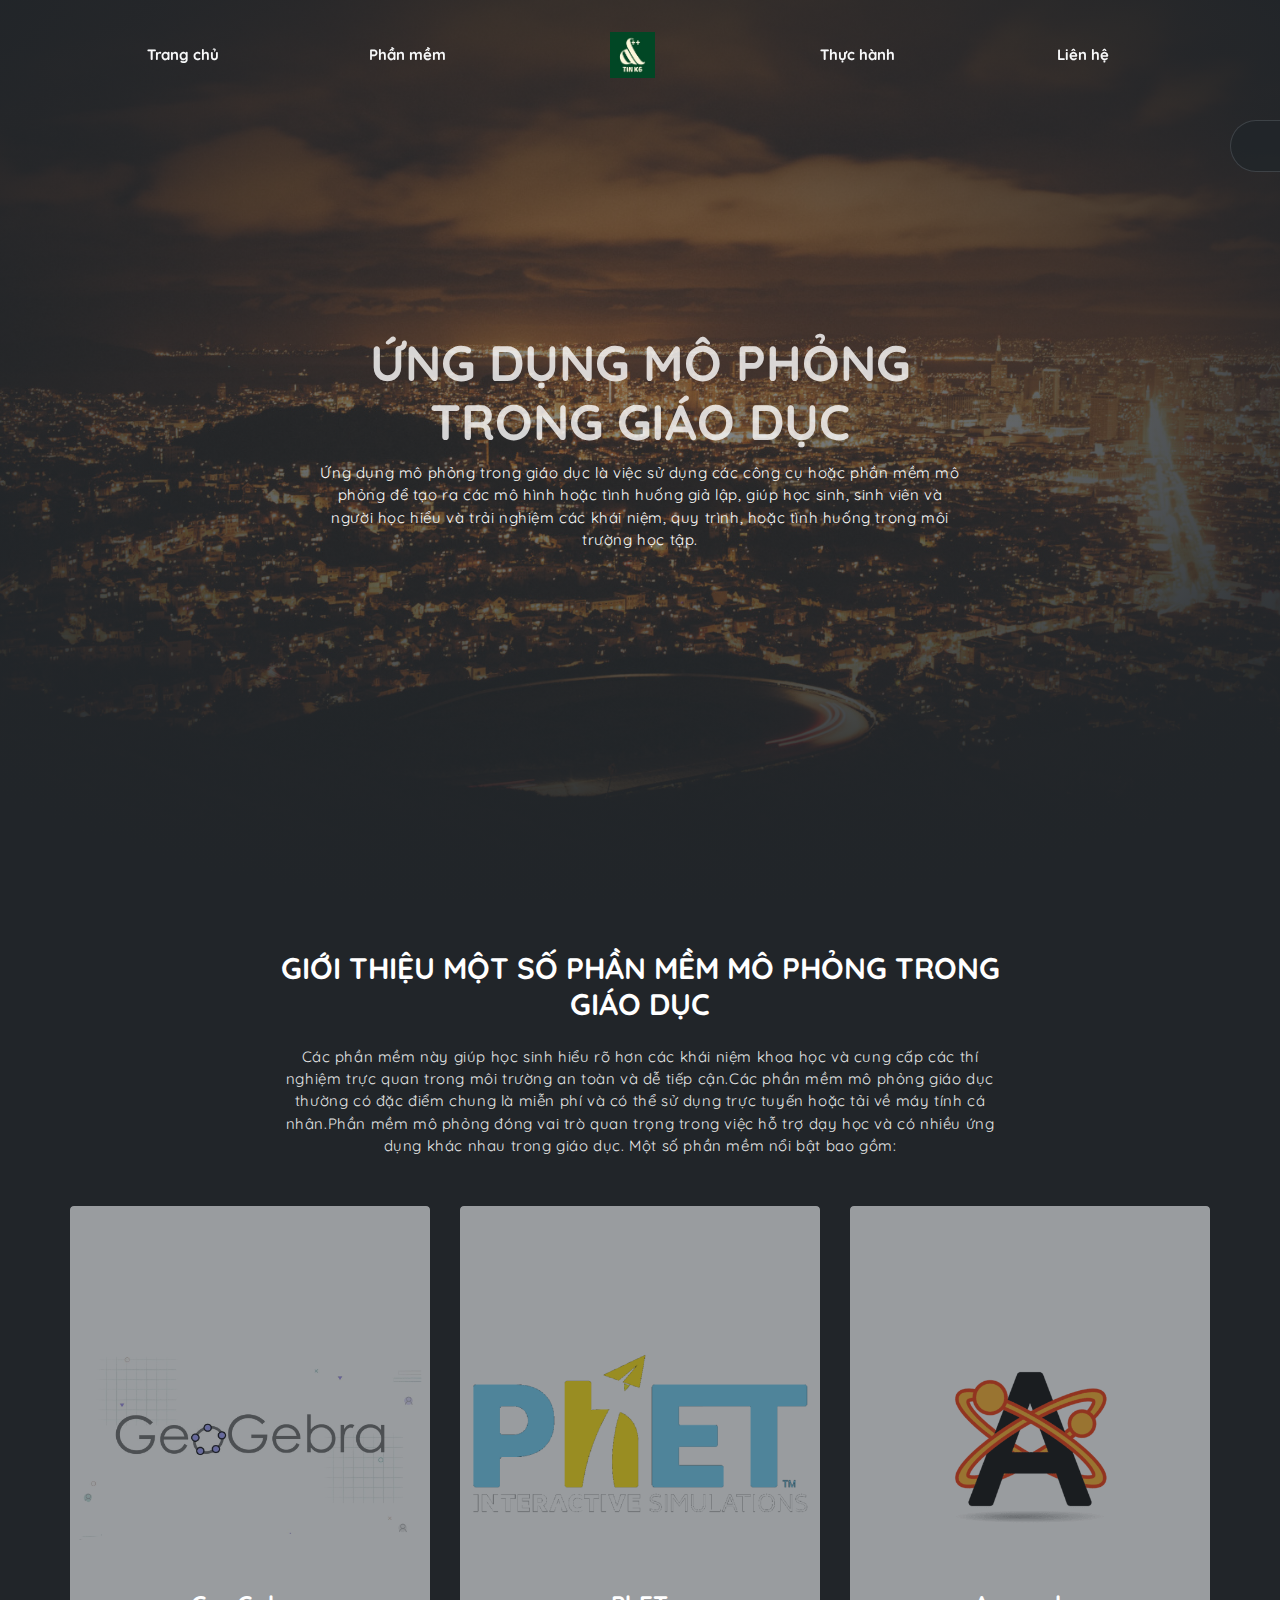
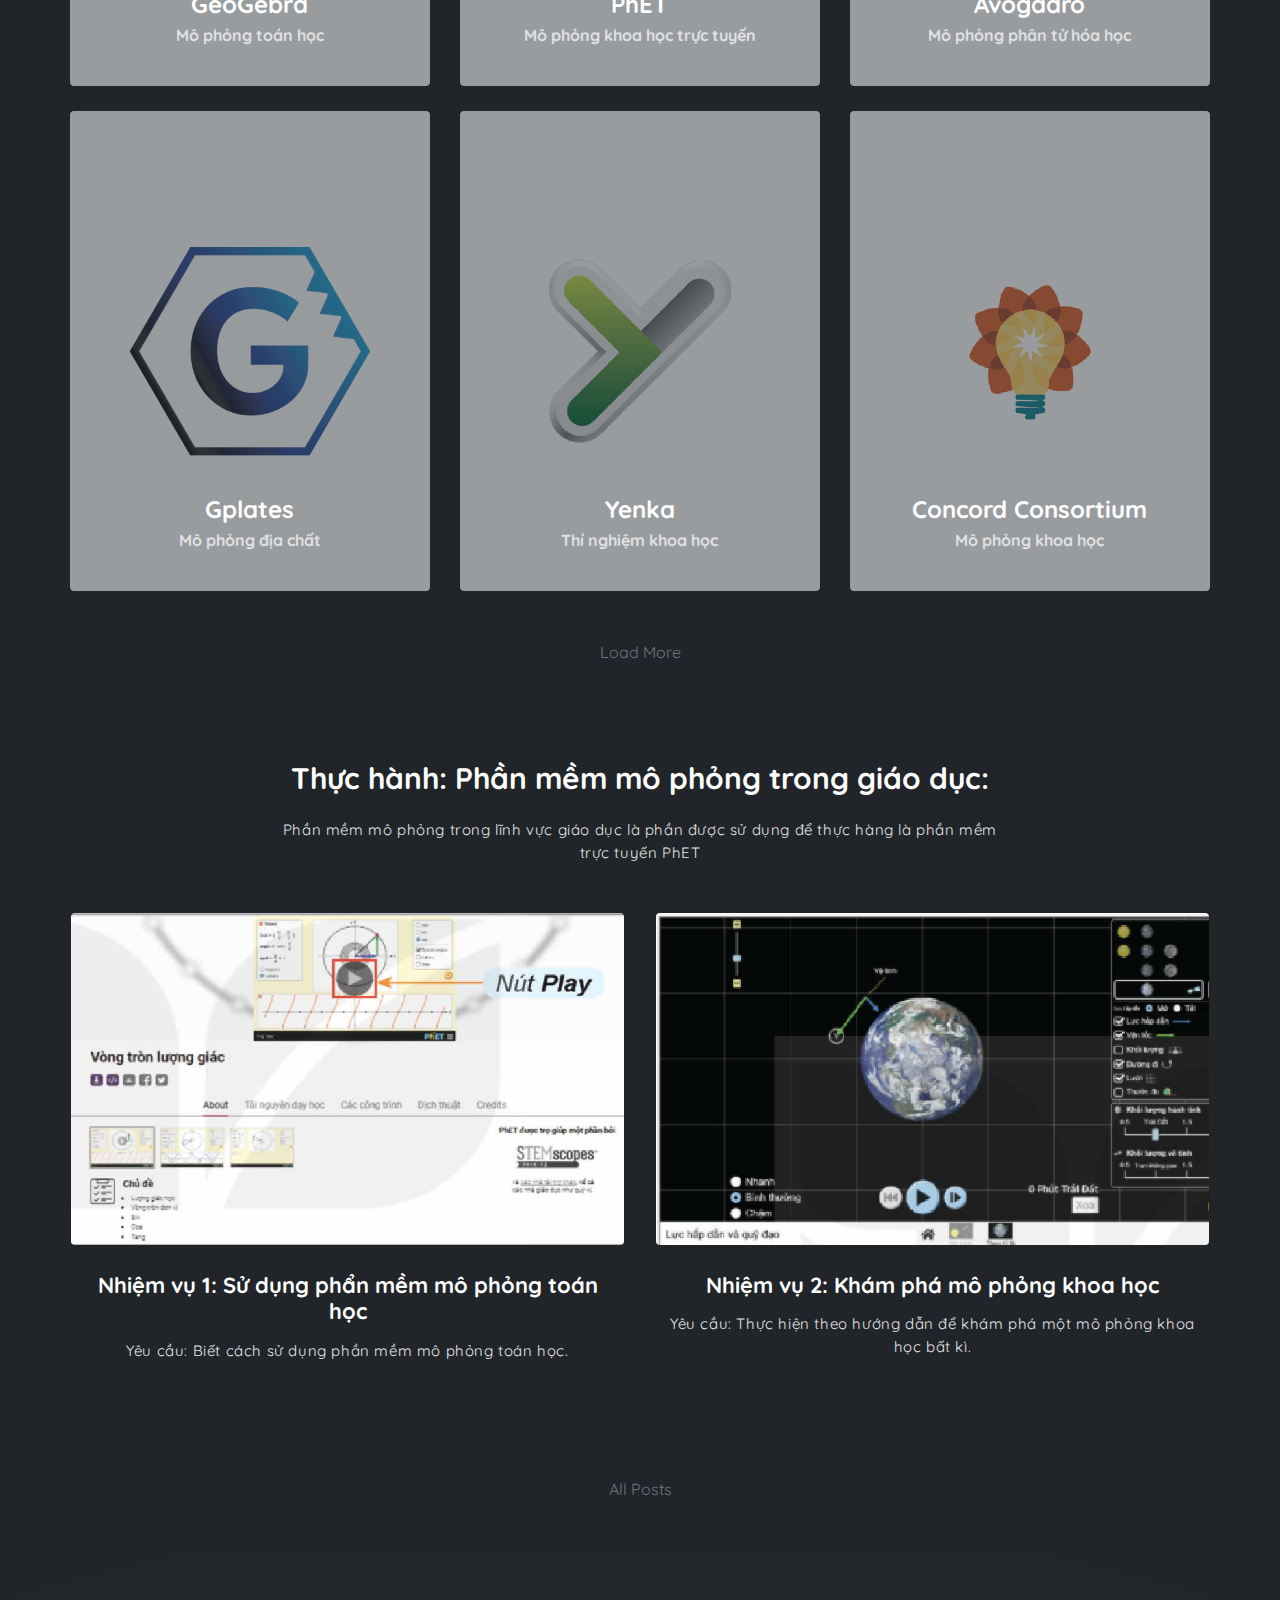
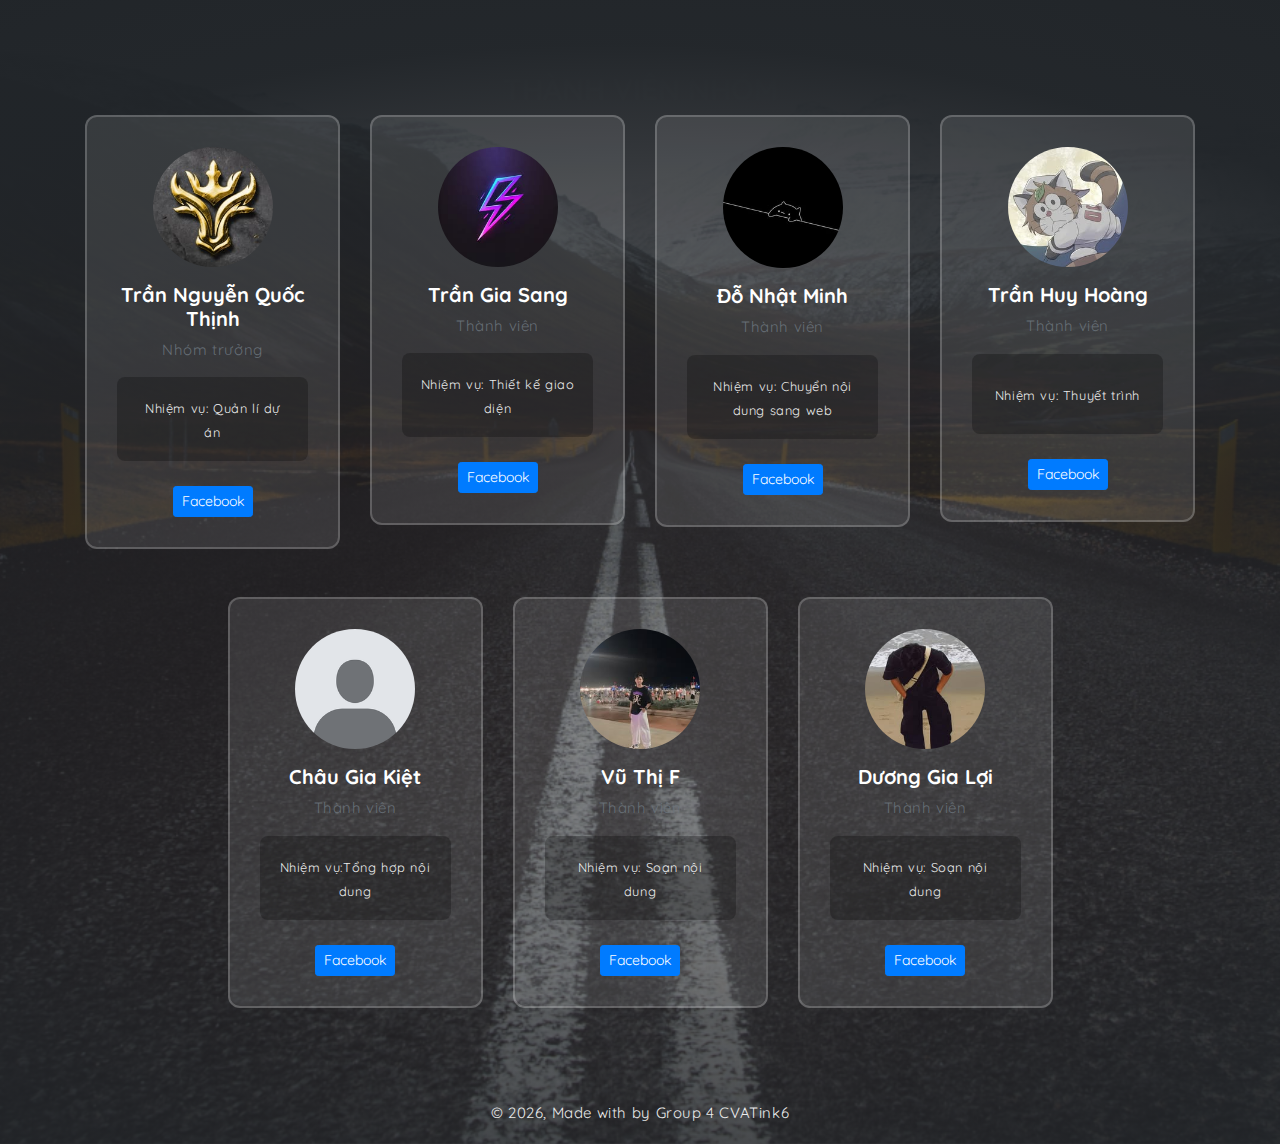
==== index.html @ a12f7438 "uppp" ====
<!DOCTYPE html>
<html lang="en">
<head>
	<meta charset="utf-8">
    <meta name="viewport" content="width=device-width, initial-scale=1, shrink-to-fit=no">
    <title>Tổ 4</title>
    <!-- font icons -->
    <!-- <link rel="stylesheet" href="assets/vendors/themify-icons/css/themify-icons.css"> -->

    <!-- Bootstrap + Dorang main styles -->
	<link rel="stylesheet" href="assets/css/dorang.css">
    <link rel="stylesheet" href="./htm/index.css">

</head>
<body data-spy="scroll" data-target=".navbar" data-offset="40" id="home" class="dark-theme">
    
    <!-- page navbar -->
    <nav class="page-navbar" data-spy="affix" data-offset-top="10">
        <ul class="nav-navbar container">
            <li class="nav-item"><a href="#" class="nav-link">Trang chủ</a></li>
            <li class="nav-item"><a href="#app" class="nav-link">Phần mềm</a></li>
            <li class="nav-item"><a href="#" class="nav-link"><img src="./htm/nhatre.jpg" alt="home"></a></li>
            <li class="nav-item"><a href="#active" class="nav-link">Thực hành</a></li>
            <li class="nav-item"><a href="#contact" class="nav-link">Liên hệ</a></li>
        </ul>
    </nav>

    <div class="theme-selector">
        <a href="javascript:void(0)" class="spinner">
            <i class="ti-paint-bucket"></i>
        </a>
        <div class="body">
            <a href="javascript:void(0)" class="light"></a>
            <a href="javascript:void(0)" class="dark"></a>
        </div>
    </div>  

    <!-- page header -->
    <header class="header">
        <div class="overlay"></div>
        <div class="header-content">
            <h1 class="header-title">ỨNG DỤNG MÔ PHỎNG TRONG GIÁO DỤC</h1>
            <p class="header-subtitle">Ứng dụng mô phỏng trong giáo dục là việc sử dụng các công cụ hoặc phần mềm mô phỏng để tạo ra các mô hình hoặc tình huống giả lập, giúp học sinh, sinh viên và người học hiểu và trải nghiệm các khái niệm, quy trình, hoặc tình huống trong môi trường học tập.</p>

            <button style="display: none;" class="btn btn-theme-color modal-toggle"><i class="ti-control-play text-danger"></i> Watch Video</button>

        </div>
    </header><!-- end of page header -->

    <!-- modal -->
    <div class="modalBox">
        <div class="modalBox-body">
            <iframe width="100%" height="450px" class="border-0" 
            src="https://www.youtube.com/embed/tgbNyZ7vqY?controls=0">
            </iframe>
        </div>          
    </div><!-- end of modal -->

    <!-- page container -->
    <div class="container page-container">
        <div id="app" class="col-md-10 col-lg-8 m-auto">
            <h6 class="title mb-4">GIỚI THIỆU MỘT SỐ PHẦN MỀM MÔ PHỎNG TRONG GIÁO DỤC</h6>
            <p class="mb-5">Các phần mềm này giúp học sinh hiểu rõ hơn các khái niệm khoa học và cung cấp các thí nghiệm trực quan trong môi trường an toàn và dễ tiếp cận.Các phần mềm mô phỏng giáo dục thường có đặc điểm chung là miễn phí và có thể sử dụng trực tuyến hoặc tải về máy tính cá nhân.Phần mềm mô phỏng đóng vai trò quan trọng trong việc hỗ trợ dạy học và có nhiều ứng dụng khác nhau trong giáo dục. Một số phần mềm nổi bật bao gồm:
            </p>
        </div>  

        <!-- row -->
        <div class="row mb-4">
            <div class="col-md-4">
                <a href="javascript:void(0)" class="overlay-img">
                    <img src="assets/imgs/gepgebra.png" alt="GeoGebra">
                    <div class="overlay"></div>
                    <div class="des">
                        <h1 class="title">GeoGebra</h1>
                        <h6 class="subtitle">Mô phỏng toán học</h6>
                        <p>Giúp học sinh và giáo viên học và giảng dạy toán học.</p>
                    </div>
                </a>
            </div>
            <div class="col-md-4">
                <a href="javascript:void(0)" class="overlay-img">
                    <img src="assets/imgs/phet.png" alt="PhET">
                    <div class="overlay"></div>
                    <div class="des">
                        <h1 class="title">PhET</h1>
                        <h6 class="subtitle">Mô phỏng khoa học trực tuyến</h6>
                        <p>Cung cấp mô phỏng cho các môn Vật lý, Hóa học, Toán học và Sinh học.</p>
                    </div>
                </a>
            </div>
            <div class="col-md-4">
                <a href="javascript:void(0)" class="overlay-img">
                    <img src="assets/imgs/avogadro.png" alt="Avogadro">
                    <div class="overlay"></div>
                    <div class="des">
                        <h1 class="title">Avogadro</h1>
                        <h6 class="subtitle">Mô phỏng phân tử hóa học</h6>
                        <p>Phần mềm mở để thiết kế và mô phỏng cấu trúc phân tử.</p>
                    </div>
                </a>
            </div>
            <div class="col-md-4">
                <a href="javascript:void(0)" class="overlay-img">
                    <img src="assets/imgs/gplates.png" alt="Gplates">
                    <div class="overlay"></div>
                    <div class="des">
                        <h1 class="title">Gplates</h1>
                        <h6 class="subtitle">Mô phỏng địa chất</h6>
                        <p>Giúp nghiên cứu sự thay đổi địa chất qua thời gian.</p>
                    </div>
                </a>
            </div>
            <div class="col-md-4">
                <a href="javascript:void(0)" class="overlay-img">
                    <img src="assets/imgs/yenka.png" alt="Yenka">
                    <div class="overlay"></div>
                    <div class="des">
                        <h1 class="title">Yenka</h1>
                        <h6 class="subtitle">Thí nghiệm khoa học</h6>
                        <p>Công cụ hỗ trợ dạy học các môn Toán, Vật lý và Hóa học.</p>
                    </div>
                </a>
            </div>
            <div class="col-md-4">
                <a href="javascript:void(0)" class="overlay-img">
                    <img src="assets/imgs/concordconsortium.png" alt="Concord Consortium">
                    <div class="overlay"></div>
                    <div class="des">
                        <h1 class="title">Concord Consortium</h1>
                        <h6 class="subtitle">Mô phỏng khoa học</h6>
                        <p>Cung cấp mô hình khoa học tương tác cho học sinh.</p>
                    </div>
                </a>
            </div>        
        </div><!-- end of row -->


        <a href="./htm/test1.html">Load More <i class="ti-angle-double-right angle"></i></a>


        <div class="col-md-10 col-lg-8 m-auto">
            <h6 class="title mb-4 mt-5 pt-5">Thực hành: Phần mềm mô phỏng trong giáo dục:</h6>
            <p class="mb-5">Phần mềm mô phỏng trong lĩnh vực giáo dục là phần được sử dụng để thực hàng là phần mềm trực tuyến PhET</p>
        </div>

        <!-- row -->
        <div id="active" class="row mb-5">
            <div class="col-md-6">
                <a href="javascript:void(0)" class="card">
                    <img src="assets/imgs/nv1.png" class="card-img" alt="Loading...">
                    <div class="card-body">
                        <h6 class="card-subtitle"></h6>
                        <h3 class="card-title">Nhiệm vụ 1: Sử dụng phẩn mềm mô phỏng toán học</h3>
                        <p>Yêu cầu: Biết cách sử dụng phần mềm mô phỏng toán học.</p>
                    </div>                  
                </a>
            </div>  
            <div class="col-md-6">
                <a href="javascript:void(0)" class="card">
                    <img src="assets/imgs/nv2.png" class="card-img" alt="Loading...">
                    <div class="card-body">
                        <h6 class="card-subtitle"></h6>
                        <h3 class="card-title">Nhiệm vụ 2: Khám phá mô phỏng khoa học</h3>
                        <p>Yêu cầu: Thực hiện theo hướng dẫn để khám phá một mô phỏng khoa học bất kì.</p>
                    </div>                  
                </a>
            </div>  
        </div><!-- end of row -->

        <a href="#">All Posts <i class="ti-angle-double-right angle"></i></a>

    </div> <!-- end of page container -->

    <!--footer & pre footer -->
    <!--footer & pre footer -->
<!--footer & pre footer -->
<div id="contact" class="contact-section">
    <div class="overlay"></div>
    <!-- container -->
    <div class="container">
        <div>
            <h6 class="title mb-2">THÀNH VIÊN NHÓM</h6>
            
          
            <div class="row mb-4">
     
                <div class="col-md-3 mb-4">
                    <div class="team-member text-center">
                        <img src="./htm/thinh.jpg" alt="Thành viên 1" class="rounded-circle mb-3" width="120">
                        <h5>Trần Nguyễn Quốc Thịnh</h5>
                        <p class="text-muted">Nhóm trưởng</p>
                        <div class="member-tasks">
                            <p><small>Nhiệm vụ: Quản lí dự án</small></p>
                        </div>
                        <a href="https://www.facebook.com/nguyenquocthinh.tran.5" target="_blank" class="btn btn-sm btn-primary">
                            <i class="ti-facebook"></i> Facebook</a>
                    </div>
                </div>
                
              
                <div class="col-md-3 mb-4">
                    <div class="team-member text-center">
                        <img src="./htm/sang.jpg" alt="Thành viên 2" class="rounded-circle mb-3" width="120">
                        <h5>Trần Gia Sang</h5>
                        <p class="text-muted">Thành viên</p>
                        <div class="member-tasks">
                            <p><small>Nhiệm vụ: Thiết kế giao diện</small></p>
                        </div>
                        <a href="https://www.facebook.com/ThunderTr.77/" target="_blank" class="btn btn-sm btn-primary">
                            <i class="ti-facebook"></i> Facebook </a>
                    </div>
                </div>
                
                
                <div class="col-md-3 mb-4">
                    <div class="team-member text-center">
                        <img src="./htm/minh.jpg" alt="Thành viên 3" class="rounded-circle mb-3" width="120">
                        <h5>Đỗ Nhật Minh</h5>
                        <p class="text-muted">Thành viên</p>
                        <div class="member-tasks">
                            <p><small>Nhiệm vụ: Chuyển nội dung sang web</small></p>
                        </div>
                        <a href="https://www.facebook.com/nhatminh.do.12327" target="_blank" class="btn btn-sm btn-primary">
                            <i class="ti-facebook"></i> Facebook</a>
                    </div>
                </div>
                
        
                <div class="col-md-3 mb-4">
                    <div class="team-member text-center">
                        <img src="./htm/hoang.jpg" alt="Thành viên 4" class="rounded-circle mb-3" width="120">
                        <h5>Trần Huy Hoàng</h5>
                        <p class="text-muted">Thành viên</p>
                        <div class="member-tasks">
                            <p><small>Nhiệm vụ: Thuyết trình</small></p>
                        </div>
                        <a href="https://www.facebook.com/tran.hoang.171566" target="_blank" class="btn btn-sm btn-primary">
                            <i class="ti-facebook"></i> Facebook</a>
                    </div>
                </div>
            </div>
            

            <div class="row justify-content-center">
      
                <div class="col-md-3 mb-4">
                    <div class="team-member text-center">
                        <img src="./htm/kiet.png" alt="Thành viên 5" class="rounded-circle mb-3" width="120">
                        <h5>Châu Gia Kiệt</h5>
                        <p class="text-muted">Thành viên</p>
                        <div class="member-tasks">
                            <p><small>Nhiệm vụ:Tổng hợp nội dung</small></p>
                        </div>
                        <a href="https://www.facebook.com/kietj207" target="_blank" class="btn btn-sm btn-primary">
                            <i class="ti-facebook"></i> Facebook</a>
                    </div>
                </div>
                
         
                <div class="col-md-3 mb-4">
                    <div class="team-member text-center">
                        <img src="./htm/cuong.jpg" alt="Thành viên 6" class="rounded-circle mb-3" width="120">
                        <h5>Vũ Thị F</h5>
                        <p class="text-muted">Thành viên</p>
                        <div class="member-tasks">
                            <p><small>Nhiệm vụ: Soạn nội dung</small></p>
                        </div>
                        <a href="https://www.facebook.com/profile.php?id=100094451293442 target="_blank" class="btn btn-sm btn-primary">           <i class="ti-facebook"></i> Facebook</a>
                    </div>
                </div>

                <div class="col-md-3 mb-4">
                    <div class="team-member text-center">
                        <img src="./htm/loi.jpg" alt="Thành viên 7" class="rounded-circle mb-3" width="120">
                        <h5>Dương Gia Lợi</h5>
                        <p class="text-muted">Thành viên</p>
                        <div class="member-tasks">
                            <p><small>Nhiệm vụ: Soạn nội dung</small></p>
                        </div>
                        <a href="https://www.facebook.com/loingu.1902" target="_blank" class="btn btn-sm btn-primary"><i class="ti-facebook"></i> Facebook
                        </a>
                    </div>
                </div>
            </div>
        </div>

        <!-- footer -->
        <footer class="footer">
            <p class="ol-md-10 col-lg-8 m-auto">&copy; <script>document.write(new Date().getFullYear())</script>, Made with <i class="ti-heart text-danger"></i> by Group 4 CVATink6</p>       
        </footer><!-- end of footer -->
    </div><!-- end of container -->
</div><!-- end of pre footer -->
    <!-- core  -->
    <script src="assets/vendors/jquery/jquery-3.4.1.js"></script>
    <script src="assets/vendors/bootstrap/bootstrap.bundle.js"></script>

    <!-- bootstrap affix -->
    <script src="assets/vendors/bootstrap/bootstrap.affix.js"></script>

    <!-- Dorang js -->
    <script src="assets/js/dorang.js"></script>

</body>
</html>
---- assets/vendors/themify-icons/css/themify-icons.css ----
@font-face {
	font-family: 'themify';
	src:url("../fonts/themify.eot?-fvbane");
	src:url("../fonts/themify.eot?#iefix-fvbane") format("embedded-opentype"),
		url("../fonts/themify.woff?-fvbane") format("woff"),
		url("../fonts/themify.ttf?-fvbane") format("truetype"),
		url("../fonts/themify.svg?-fvbane#themify") format("svg");
	font-weight: normal;
	font-style: normal;
}

[class^="ti-"], [class*=" ti-"] {
	font-family: 'themify';
	speak: none;
	font-style: normal;
	font-weight: normal;
	font-variant: normal;
	text-transform: none;
	line-height: 1;

	/* Better Font Rendering =========== */
	-webkit-font-smoothing: antialiased;
	-moz-osx-font-smoothing: grayscale;
}

.ti-wand:before {
	content: "\e600";
}
.ti-volume:before {
	content: "\e601";
}
.ti-user:before {
	content: "\e602";
}
.ti-unlock:before {
	content: "\e603";
}
.ti-unlink:before {
	content: "\e604";
}
.ti-trash:before {
	content: "\e605";
}
.ti-thought:before {
	content: "\e606";
}
.ti-target:before {
	content: "\e607";
}
.ti-tag:before {
	content: "\e608";
}
.ti-tablet:before {
	content: "\e609";
}
.ti-star:before {
	content: "\e60a";
}
.ti-spray:before {
	content: "\e60b";
}
.ti-signal:before {
	content: "\e60c";
}
.ti-shopping-cart:before {
	content: "\e60d";
}
.ti-shopping-cart-full:before {
	content: "\e60e";
}
.ti-settings:before {
	content: "\e60f";
}
.ti-search:before {
	content: "\e610";
}
.ti-zoom-in:before {
	content: "\e611";
}
.ti-zoom-out:before {
	content: "\e612";
}
.ti-cut:before {
	content: "\e613";
}
.ti-ruler:before {
	content: "\e614";
}
.ti-ruler-pencil:before {
	content: "\e615";
}
.ti-ruler-alt:before {
	content: "\e616";
}
.ti-bookmark:before {
	content: "\e617";
}
.ti-bookmark-alt:before {
	content: "\e618";
}
.ti-reload:before {
	content: "\e619";
}
.ti-plus:before {
	content: "\e61a";
}
.ti-pin:before {
	content: "\e61b";
}
.ti-pencil:before {
	content: "\e61c";
}
.ti-pencil-alt:before {
	content: "\e61d";
}
.ti-paint-roller:before {
	content: "\e61e";
}
.ti-paint-bucket:before {
	content: "\e61f";
}
.ti-na:before {
	content: "\e620";
}
.ti-mobile:before {
	content: "\e621";
}
.ti-minus:before {
	content: "\e622";
}
.ti-medall:before {
	content: "\e623";
}
.ti-medall-alt:before {
	content: "\e624";
}
.ti-marker:before {
	content: "\e625";
}
.ti-marker-alt:before {
	content: "\e626";
}
.ti-arrow-up:before {
	content: "\e627";
}
.ti-arrow-right:before {
	content: "\e628";
}
.ti-arrow-left:before {
	content: "\e629";
}
.ti-arrow-down:before {
	content: "\e62a";
}
.ti-lock:before {
	content: "\e62b";
}
.ti-location-arrow:before {
	content: "\e62c";
}
.ti-link:before {
	content: "\e62d";
}
.ti-layout:before {
	content: "\e62e";
}
.ti-layers:before {
	content: "\e62f";
}
.ti-layers-alt:before {
	content: "\e630";
}
.ti-key:before {
	content: "\e631";
}
.ti-import:before {
	content: "\e632";
}
.ti-image:before {
	content: "\e633";
}
.ti-heart:before {
	content: "\e634";
}
.ti-heart-broken:before {
	content: "\e635";
}
.ti-hand-stop:before {
	content: "\e636";
}
.ti-hand-open:before {
	content: "\e637";
}
.ti-hand-drag:before {
	content: "\e638";
}
.ti-folder:before {
	content: "\e639";
}
.ti-flag:before {
	content: "\e63a";
}
.ti-flag-alt:before {
	content: "\e63b";
}
.ti-flag-alt-2:before {
	content: "\e63c";
}
.ti-eye:before {
	content: "\e63d";
}
.ti-export:before {
	content: "\e63e";
}
.ti-exchange-vertical:before {
	content: "\e63f";
}
.ti-desktop:before {
	content: "\e640";
}
.ti-cup:before {
	content: "\e641";
}
.ti-crown:before {
	content: "\e642";
}
.ti-comments:before {
	content: "\e643";
}
.ti-comment:before {
	content: "\e644";
}
.ti-comment-alt:before {
	content: "\e645";
}
.ti-close:before {
	content: "\e646";
}
.ti-clip:before {
	content: "\e647";
}
.ti-angle-up:before {
	content: "\e648";
}
.ti-angle-right:before {
	content: "\e649";
}
.ti-angle-left:before {
	content: "\e64a";
}
.ti-angle-down:before {
	content: "\e64b";
}
.ti-check:before {
	content: "\e64c";
}
.ti-check-box:before {
	content: "\e64d";
}
.ti-camera:before {
	content: "\e64e";
}
.ti-announcement:before {
	content: "\e64f";
}
.ti-brush:before {
	content: "\e650";
}
.ti-briefcase:before {
	content: "\e651";
}
.ti-bolt:before {
	content: "\e652";
}
.ti-bolt-alt:before {
	content: "\e653";
}
.ti-blackboard:before {
	content: "\e654";
}
.ti-bag:before {
	content: "\e655";
}
.ti-move:before {
	content: "\e656";
}
.ti-arrows-vertical:before {
	content: "\e657";
}
.ti-arrows-horizontal:before {
	content: "\e658";
}
.ti-fullscreen:before {
	content: "\e659";
}
.ti-arrow-top-right:before {
	content: "\e65a";
}
.ti-arrow-top-left:before {
	content: "\e65b";
}
.ti-arrow-circle-up:before {
	content: "\e65c";
}
.ti-arrow-circle-right:before {
	content: "\e65d";
}
.ti-arrow-circle-left:before {
	content: "\e65e";
}
.ti-arrow-circle-down:before {
	content: "\e65f";
}
.ti-angle-double-up:before {
	content: "\e660";
}
.ti-angle-double-right:before {
	content: "\e661";
}
.ti-angle-double-left:before {
	content: "\e662";
}
.ti-angle-double-down:before {
	content: "\e663";
}
.ti-zip:before {
	content: "\e664";
}
.ti-world:before {
	content: "\e665";
}
.ti-wheelchair:before {
	content: "\e666";
}
.ti-view-list:before {
	content: "\e667";
}
.ti-view-list-alt:before {
	content: "\e668";
}
.ti-view-grid:before {
	content: "\e669";
}
.ti-uppercase:before {
	content: "\e66a";
}
.ti-upload:before {
	content: "\e66b";
}
.ti-underline:before {
	content: "\e66c";
}
.ti-truck:before {
	content: "\e66d";
}
.ti-timer:before {
	content: "\e66e";
}
.ti-ticket:before {
	content: "\e66f";
}
.ti-thumb-up:before {
	content: "\e670";
}
.ti-thumb-down:before {
	content: "\e671";
}
.ti-text:before {
	content: "\e672";
}
.ti-stats-up:before {
	content: "\e673";
}
.ti-stats-down:before {
	content: "\e674";
}
.ti-split-v:before {
	content: "\e675";
}
.ti-split-h:before {
	content: "\e676";
}
.ti-smallcap:before {
	content: "\e677";
}
.ti-shine:before {
	content: "\e678";
}
.ti-shift-right:before {
	content: "\e679";
}
.ti-shift-left:before {
	content: "\e67a";
}
.ti-shield:before {
	content: "\e67b";
}
.ti-notepad:before {
	content: "\e67c";
}
.ti-server:before {
	content: "\e67d";
}
.ti-quote-right:before {
	content: "\e67e";
}
.ti-quote-left:before {
	content: "\e67f";
}
.ti-pulse:before {
	content: "\e680";
}
.ti-printer:before {
	content: "\e681";
}
.ti-power-off:before {
	content: "\e682";
}
.ti-plug:before {
	content: "\e683";
}
.ti-pie-chart:before {
	content: "\e684";
}
.ti-paragraph:before {
	content: "\e685";
}
.ti-panel:before {
	content: "\e686";
}
.ti-package:before {
	content: "\e687";
}
.ti-music:before {
	content: "\e688";
}
.ti-music-alt:before {
	content: "\e689";
}
.ti-mouse:before {
	content: "\e68a";
}
.ti-mouse-alt:before {
	content: "\e68b";
}
.ti-money:before {
	content: "\e68c";
}
.ti-microphone:before {
	content: "\e68d";
}
.ti-menu:before {
	content: "\e68e";
}
.ti-menu-alt:before {
	content: "\e68f";
}
.ti-map:before {
	content: "\e690";
}
.ti-map-alt:before {
	content: "\e691";
}
.ti-loop:before {
	content: "\e692";
}
.ti-location-pin:before {
	content: "\e693";
}
.ti-list:before {
	content: "\e694";
}
.ti-light-bulb:before {
	content: "\e695";
}
.ti-Italic:before {
	content: "\e696";
}
.ti-info:before {
	content: "\e697";
}
.ti-infinite:before {
	content: "\e698";
}
.ti-id-badge:before {
	content: "\e699";
}
.ti-hummer:before {
	content: "\e69a";
}
.ti-home:before {
	content: "\e69b";
}
.ti-help:before {
	content: "\e69c";
}
.ti-headphone:before {
	content: "\e69d";
}
.ti-harddrives:before {
	content: "\e69e";
}
.ti-harddrive:before {
	content: "\e69f";
}
.ti-gift:before {
	content: "\e6a0";
}
.ti-game:before {
	content: "\e6a1";
}
.ti-filter:before {
	content: "\e6a2";
}
.ti-files:before {
	content: "\e6a3";
}
.ti-file:before {
	content: "\e6a4";
}
.ti-eraser:before {
	content: "\e6a5";
}
.ti-envelope:before {
	content: "\e6a6";
}
.ti-download:before {
	content: "\e6a7";
}
.ti-direction:before {
	content: "\e6a8";
}
.ti-direction-alt:before {
	content: "\e6a9";
}
.ti-dashboard:before {
	content: "\e6aa";
}
.ti-control-stop:before {
	content: "\e6ab";
}
.ti-control-shuffle:before {
	content: "\e6ac";
}
.ti-control-play:before {
	content: "\e6ad";
}
.ti-control-pause:before {
	content: "\e6ae";
}
.ti-control-forward:before {
	content: "\e6af";
}
.ti-control-backward:before {
	content: "\e6b0";
}
.ti-cloud:before {
	content: "\e6b1";
}
.ti-cloud-up:before {
	content: "\e6b2";
}
.ti-cloud-down:before {
	content: "\e6b3";
}
.ti-clipboard:before {
	content: "\e6b4";
}
.ti-car:before {
	content: "\e6b5";
}
.ti-calendar:before {
	content: "\e6b6";
}
.ti-book:before {
	content: "\e6b7";
}
.ti-bell:before {
	content: "\e6b8";
}
.ti-basketball:before {
	content: "\e6b9";
}
.ti-bar-chart:before {
	content: "\e6ba";
}
.ti-bar-chart-alt:before {
	content: "\e6bb";
}
.ti-back-right:before {
	content: "\e6bc";
}
.ti-back-left:before {
	content: "\e6bd";
}
.ti-arrows-corner:before {
	content: "\e6be";
}
.ti-archive:before {
	content: "\e6bf";
}
.ti-anchor:before {
	content: "\e6c0";
}
.ti-align-right:before {
	content: "\e6c1";
}
.ti-align-left:before {
	content: "\e6c2";
}
.ti-align-justify:before {
	content: "\e6c3";
}
.ti-align-center:before {
	content: "\e6c4";
}
.ti-alert:before {
	content: "\e6c5";
}
.ti-alarm-clock:before {
	content: "\e6c6";
}
.ti-agenda:before {
	content: "\e6c7";
}
.ti-write:before {
	content: "\e6c8";
}
.ti-window:before {
	content: "\e6c9";
}
.ti-widgetized:before {
	content: "\e6ca";
}
.ti-widget:before {
	content: "\e6cb";
}
.ti-widget-alt:before {
	content: "\e6cc";
}
.ti-wallet:before {
	content: "\e6cd";
}
.ti-video-clapper:before {
	content: "\e6ce";
}
.ti-video-camera:before {
	content: "\e6cf";
}
.ti-vector:before {
	content: "\e6d0";
}
.ti-themify-logo:before {
	content: "\e6d1";
}
.ti-themify-favicon:before {
	content: "\e6d2";
}
.ti-themify-favicon-alt:before {
	content: "\e6d3";
}
.ti-support:before {
	content: "\e6d4";
}
.ti-stamp:before {
	content: "\e6d5";
}
.ti-split-v-alt:before {
	content: "\e6d6";
}
.ti-slice:before {
	content: "\e6d7";
}
.ti-shortcode:before {
	content: "\e6d8";
}
.ti-shift-right-alt:before {
	content: "\e6d9";
}
.ti-shift-left-alt:before {
	content: "\e6da";
}
.ti-ruler-alt-2:before {
	content: "\e6db";
}
.ti-receipt:before {
	content: "\e6dc";
}
.ti-pin2:before {
	content: "\e6dd";
}
.ti-pin-alt:before {
	content: "\e6de";
}
.ti-pencil-alt2:before {
	content: "\e6df";
}
.ti-palette:before {
	content: "\e6e0";
}
.ti-more:before {
	content: "\e6e1";
}
.ti-more-alt:before {
	content: "\e6e2";
}
.ti-microphone-alt:before {
	content: "\e6e3";
}
.ti-magnet:before {
	content: "\e6e4";
}
.ti-line-double:before {
	content: "\e6e5";
}
.ti-line-dotted:before {
	content: "\e6e6";
}
.ti-line-dashed:before {
	content: "\e6e7";
}
.ti-layout-width-full:before {
	content: "\e6e8";
}
.ti-layout-width-default:before {
	content: "\e6e9";
}
.ti-layout-width-default-alt:before {
	content: "\e6ea";
}
.ti-layout-tab:before {
	content: "\e6eb";
}
.ti-layout-tab-window:before {
	content: "\e6ec";
}
.ti-layout-tab-v:before {
	content: "\e6ed";
}
.ti-layout-tab-min:before {
	content: "\e6ee";
}
.ti-layout-slider:before {
	content: "\e6ef";
}
.ti-layout-slider-alt:before {
	content: "\e6f0";
}
.ti-layout-sidebar-right:before {
	content: "\e6f1";
}
.ti-layout-sidebar-none:before {
	content: "\e6f2";
}
.ti-layout-sidebar-left:before {
	content: "\e6f3";
}
.ti-layout-placeholder:before {
	content: "\e6f4";
}
.ti-layout-menu:before {
	content: "\e6f5";
}
.ti-layout-menu-v:before {
	content: "\e6f6";
}
.ti-layout-menu-separated:before {
	content: "\e6f7";
}
.ti-layout-menu-full:before {
	content: "\e6f8";
}
.ti-layout-media-right-alt:before {
	content: "\e6f9";
}
.ti-layout-media-right:before {
	content: "\e6fa";
}
.ti-layout-media-overlay:before {
	content: "\e6fb";
}
.ti-layout-media-overlay-alt:before {
	content: "\e6fc";
}
.ti-layout-media-overlay-alt-2:before {
	content: "\e6fd";
}
.ti-layout-media-left-alt:before {
	content: "\e6fe";
}
.ti-layout-media-left:before {
	content: "\e6ff";
}
.ti-layout-media-center-alt:before {
	content: "\e700";
}
.ti-layout-media-center:before {
	content: "\e701";
}
.ti-layout-list-thumb:before {
	content: "\e702";
}
.ti-layout-list-thumb-alt:before {
	content: "\e703";
}
.ti-layout-list-post:before {
	content: "\e704";
}
.ti-layout-list-large-image:before {
	content: "\e705";
}
.ti-layout-line-solid:before {
	content: "\e706";
}
.ti-layout-grid4:before {
	content: "\e707";
}
.ti-layout-grid3:before {
	content: "\e708";
}
.ti-layout-grid2:before {
	content: "\e709";
}
.ti-layout-grid2-thumb:before {
	content: "\e70a";
}
.ti-layout-cta-right:before {
	content: "\e70b";
}
.ti-layout-cta-left:before {
	content: "\e70c";
}
.ti-layout-cta-center:before {
	content: "\e70d";
}
.ti-layout-cta-btn-right:before {
	content: "\e70e";
}
.ti-layout-cta-btn-left:before {
	content: "\e70f";
}
.ti-layout-column4:before {
	content: "\e710";
}
.ti-layout-column3:before {
	content: "\e711";
}
.ti-layout-column2:before {
	content: "\e712";
}
.ti-layout-accordion-separated:before {
	content: "\e713";
}
.ti-layout-accordion-merged:before {
	content: "\e714";
}
.ti-layout-accordion-list:before {
	content: "\e715";
}
.ti-ink-pen:before {
	content: "\e716";
}
.ti-info-alt:before {
	content: "\e717";
}
.ti-help-alt:before {
	content: "\e718";
}
.ti-headphone-alt:before {
	content: "\e719";
}
.ti-hand-point-up:before {
	content: "\e71a";
}
.ti-hand-point-right:before {
	content: "\e71b";
}
.ti-hand-point-left:before {
	content: "\e71c";
}
.ti-hand-point-down:before {
	content: "\e71d";
}
.ti-gallery:before {
	content: "\e71e";
}
.ti-face-smile:before {
	content: "\e71f";
}
.ti-face-sad:before {
	content: "\e720";
}
.ti-credit-card:before {
	content: "\e721";
}
.ti-control-skip-forward:before {
	content: "\e722";
}
.ti-control-skip-backward:before {
	content: "\e723";
}
.ti-control-record:before {
	content: "\e724";
}
.ti-control-eject:before {
	content: "\e725";
}
.ti-comments-smiley:before {
	content: "\e726";
}
.ti-brush-alt:before {
	content: "\e727";
}
.ti-youtube:before {
	content: "\e728";
}
.ti-vimeo:before {
	content: "\e729";
}
.ti-twitter:before {
	content: "\e72a";
}
.ti-time:before {
	content: "\e72b";
}
.ti-tumblr:before {
	content: "\e72c";
}
.ti-skype:before {
	content: "\e72d";
}
.ti-share:before {
	content: "\e72e";
}
.ti-share-alt:before {
	content: "\e72f";
}
.ti-rocket:before {
	content: "\e730";
}
.ti-pinterest:before {
	content: "\e731";
}
.ti-new-window:before {
	content: "\e732";
}
.ti-microsoft:before {
	content: "\e733";
}
.ti-list-ol:before {
	content: "\e734";
}
.ti-linkedin:before {
	content: "\e735";
}
.ti-layout-sidebar-2:before {
	content: "\e736";
}
.ti-layout-grid4-alt:before {
	content: "\e737";
}
.ti-layout-grid3-alt:before {
	content: "\e738";
}
.ti-layout-grid2-alt:before {
	content: "\e739";
}
.ti-layout-column4-alt:before {
	content: "\e73a";
}
.ti-layout-column3-alt:before {
	content: "\e73b";
}
.ti-layout-column2-alt:before {
	content: "\e73c";
}
.ti-instagram:before {
	content: "\e73d";
}
.ti-google:before {
	content: "\e73e";
}
.ti-github:before {
	content: "\e73f";
}
.ti-flickr:before {
	content: "\e740";
}
.ti-facebook:before {
	content: "\e741";
}
.ti-dropbox:before {
	content: "\e742";
}
.ti-dribbble:before {
	content: "\e743";
}
.ti-apple:before {
	content: "\e744";
}
.ti-android:before {
	content: "\e745";
}
.ti-save:before {
	content: "\e746";
}
.ti-save-alt:before {
	content: "\e747";
}
.ti-yahoo:before {
	content: "\e748";
}
.ti-wordpress:before {
	content: "\e749";
}
.ti-vimeo-alt:before {
	content: "\e74a";
}
.ti-twitter-alt:before {
	content: "\e74b";
}
.ti-tumblr-alt:before {
	content: "\e74c";
}
.ti-trello:before {
	content: "\e74d";
}
.ti-stack-overflow:before {
	content: "\e74e";
}
.ti-soundcloud:before {
	content: "\e74f";
}
.ti-sharethis:before {
	content: "\e750";
}
.ti-sharethis-alt:before {
	content: "\e751";
}
.ti-reddit:before {
	content: "\e752";
}
.ti-pinterest-alt:before {
	content: "\e753";
}
.ti-microsoft-alt:before {
	content: "\e754";
}
.ti-linux:before {
	content: "\e755";
}
.ti-jsfiddle:before {
	content: "\e756";
}
.ti-joomla:before {
	content: "\e757";
}
.ti-html5:before {
	content: "\e758";
}
.ti-flickr-alt:before {
	content: "\e759";
}
.ti-email:before {
	content: "\e75a";
}
.ti-drupal:before {
	content: "\e75b";
}
.ti-dropbox-alt:before {
	content: "\e75c";
}
.ti-css3:before {
	content: "\e75d";
}
.ti-rss:before {
	content: "\e75e";
}
.ti-rss-alt:before {
	content: "\e75f";
}
---- htm/index.css ----
.team-section {
    
    padding: 100px 20px;
    color: white;
    font-family: 'Segoe UI', Tahoma, Geneva, Verdana, sans-serif;
  }
  
  .team-container {
    max-width: 1400px;
    margin: 0 auto;
  }
  
  .team-title {
    text-align: center;
    font-size: 2.8rem;
    margin-bottom: 60px;
    position: relative;
    padding-bottom: 15px;
    font-weight: 700;
  }
  
  .team-title::after {
    content: "";
    position: absolute;
    bottom: 0;
    left: 50%;
    transform: translateX(-50%);
    width: 100px;
    height: 4px;
  }
  
  .team-grid {
    display: grid;
    gap: 30px;
  }
  
  .team-member {
    background: rgba(255, 255, 255, 0.1);
    border-radius: 12px;
    padding: 30px;
    transition: all 0.3s ease;
    border: 2px solid rgba(255, 255, 255, 0.2);
    
  }
  
  .member-avatar {
    width: 160px;
    height: 160px;
    border-radius: 50%;
    object-fit: cover;
    border: 4px solid white;
    margin: 0 auto 25px;
    display: block;

  }
  
  .member-name {
    font-size: 1.5rem;
    font-weight: 700;
    margin-bottom: 8px;
    text-align: center;

  }
  
  .member-role {
    font-size: 1.1rem;
    color: rgba(255, 255, 255, 0.95);
    margin-bottom: 20px;
    text-align: center;
    font-weight: 500;
  }
  
  .member-tasks {
    background: rgba(0, 0, 0, 0.25);
    padding: 18px;
    border-radius: 8px;
    margin-bottom: 25px;
    min-height: 80px;
    display: flex;
    align-items: center;
    justify-content: center;
  }
  
  .member-tasks p {
    font-size: 1rem;
    margin: 0;
    text-align: center;
    line-height: 1.5;
    font-weight: 500;
  }
  
  .social-btn {
    display: block;
    width: 180px;
    margin: 0 auto;
    background: rgba(255, 255, 255, 0.15);
    color: white;
    border: 2px solid rgba(255, 255, 255, 0.3);
    padding: 10px 20px;
    border-radius: 6px;
    font-size: 1rem;
    text-align: center;
    text-decoration: none;
    transition: all 0.3s ease;
    font-weight: 600;
  }
  
  .social-btn:hover {
    background: white;
    color: #1a2980;
    transform: translateY(-3px);
    box-shadow: 0 5px 15px rgba(0, 0, 0, 0.2);
  }
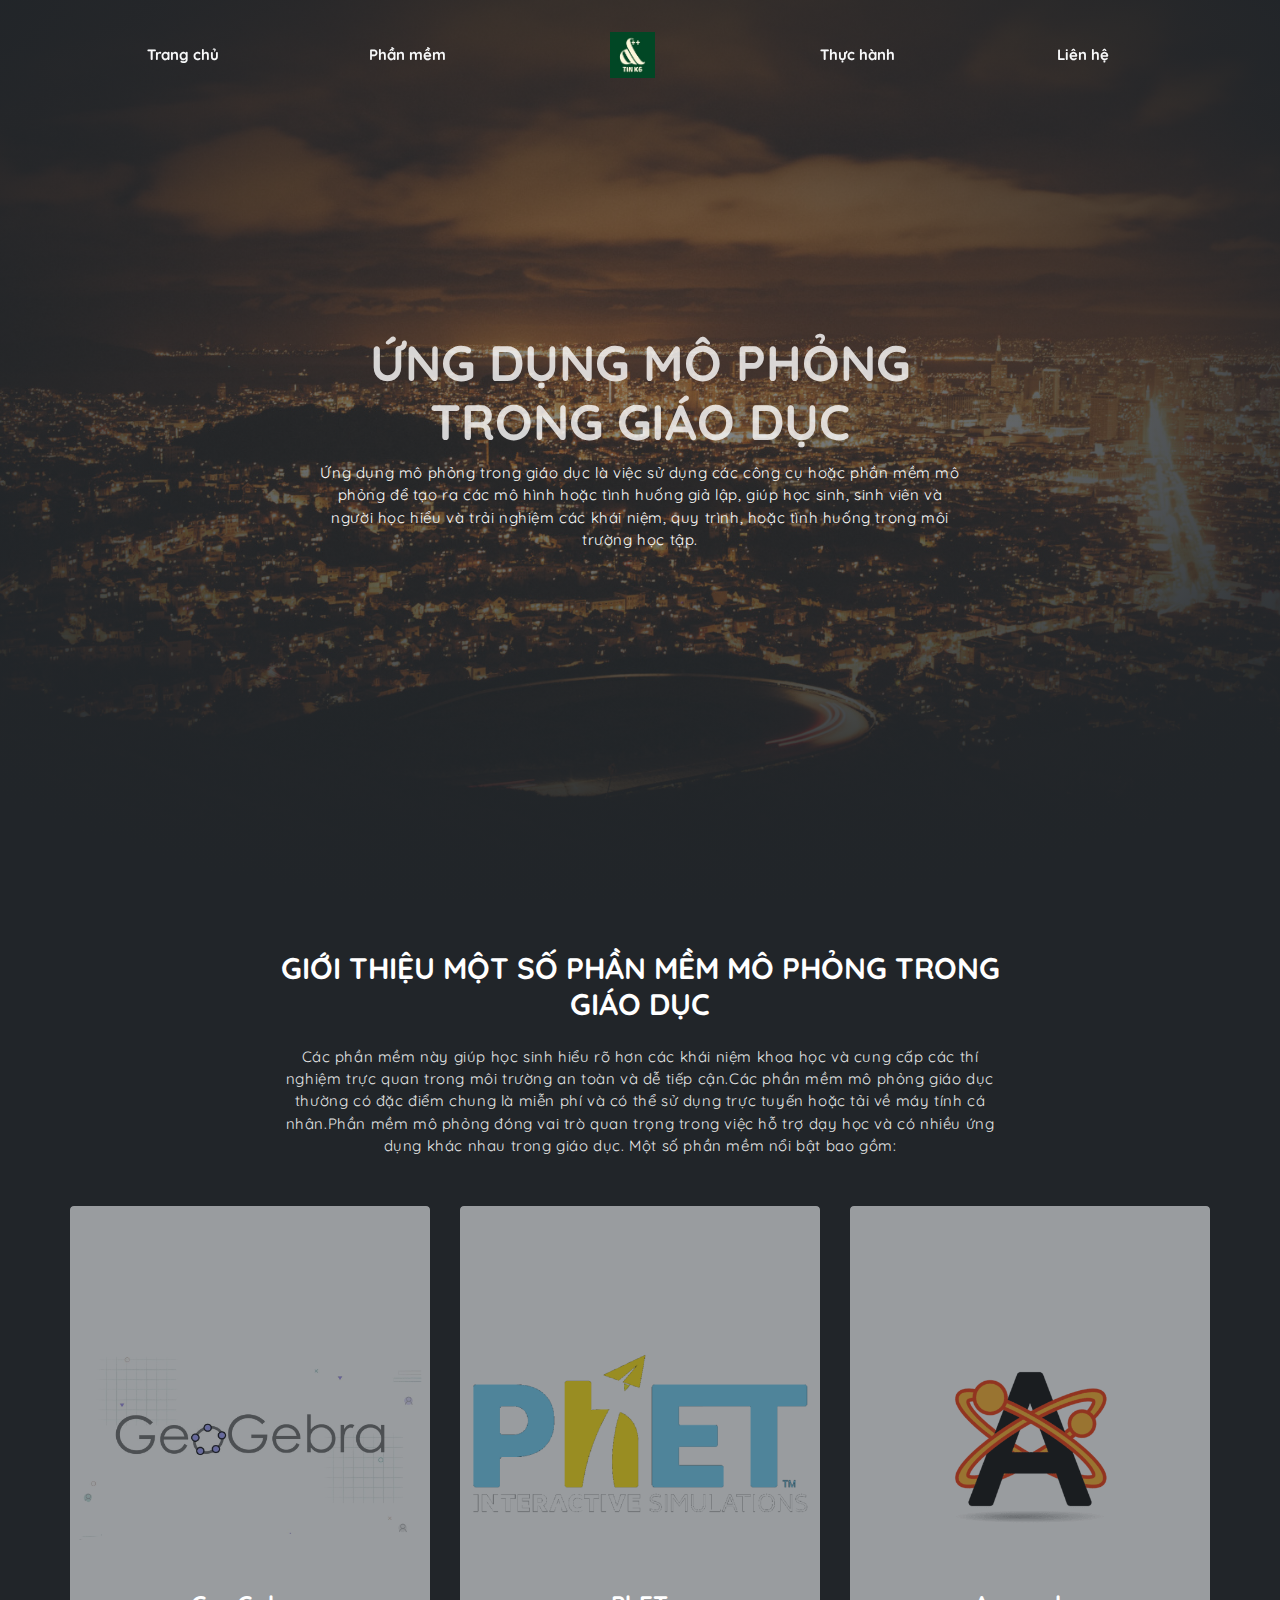
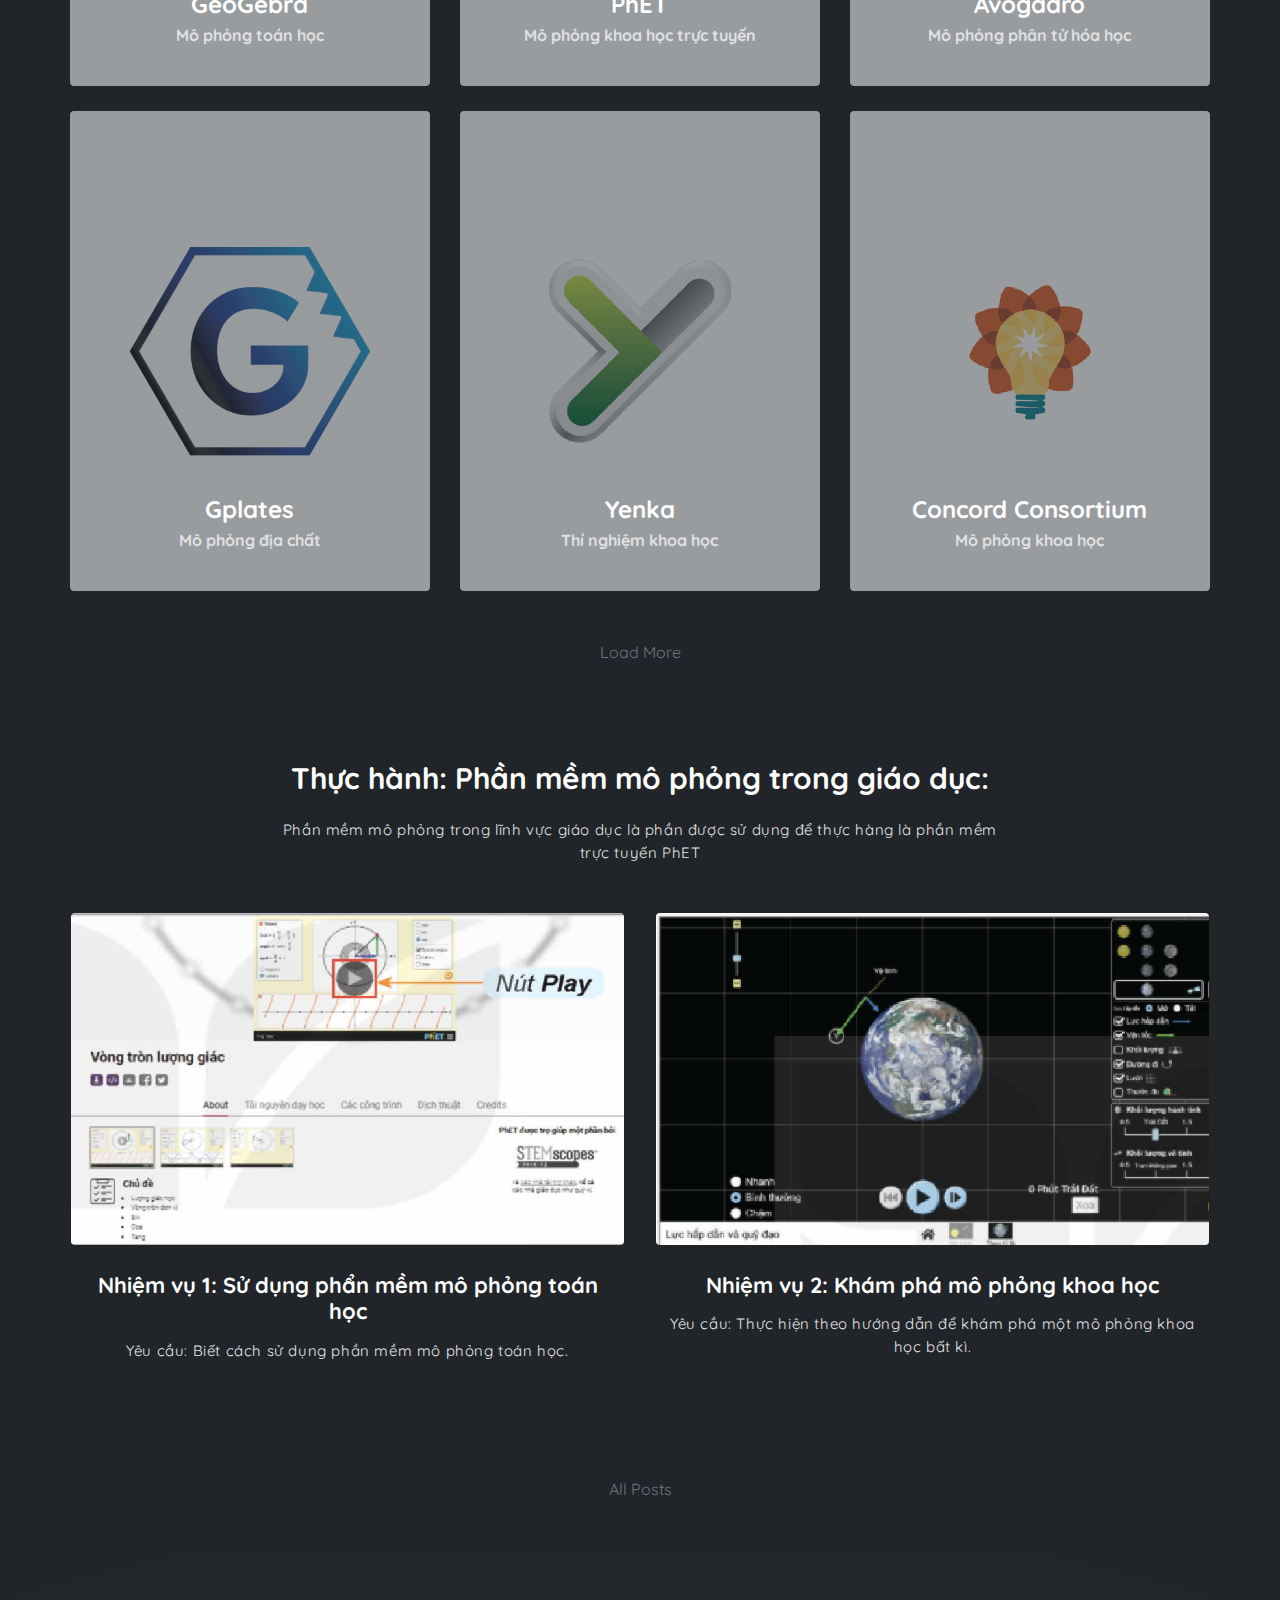
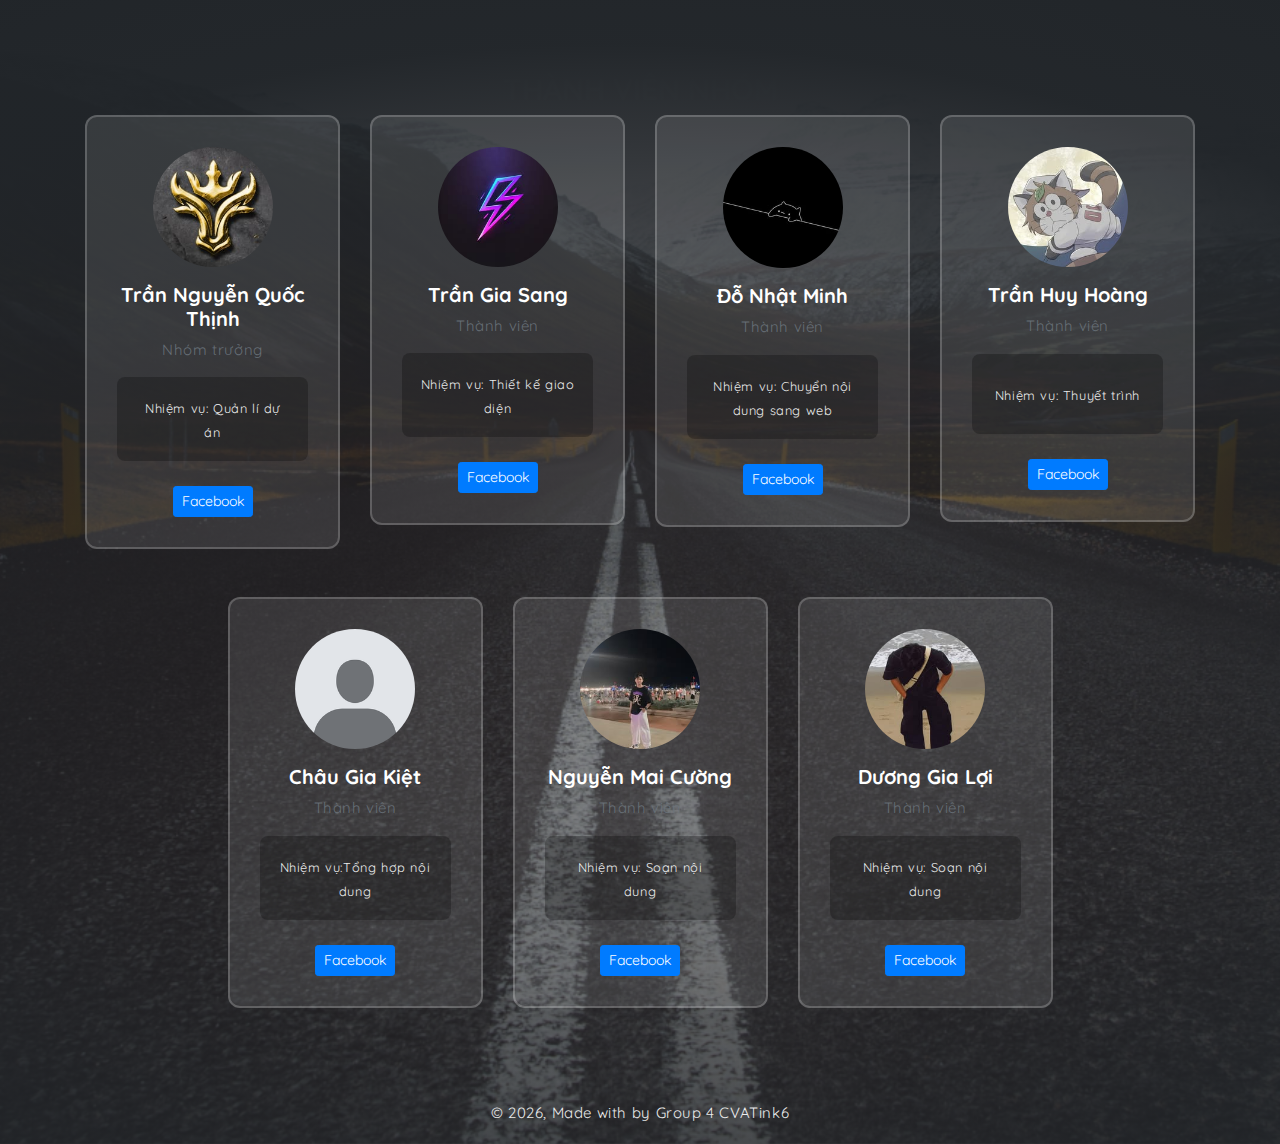
==== commit 0fdbd019: "reup" ====
--- a/index.html
+++ b/index.html
@@ -1,16 +1,12 @@
 <!DOCTYPE html>
 <html lang="en">
 <head>
-	<meta charset="utf-8">
+    <meta charset="utf-8">
     <meta name="viewport" content="width=device-width, initial-scale=1, shrink-to-fit=no">
     <title>Tổ 4</title>
-    <!-- font icons -->
-    <!-- <link rel="stylesheet" href="assets/vendors/themify-icons/css/themify-icons.css"> -->
-
     <!-- Bootstrap + Dorang main styles -->
-	<link rel="stylesheet" href="assets/css/dorang.css">
+    <link rel="stylesheet" href="assets/css/dorang.css">
     <link rel="stylesheet" href="./htm/index.css">
-
 </head>
 <body data-spy="scroll" data-target=".navbar" data-offset="40" id="home" class="dark-theme">
     
@@ -25,25 +21,13 @@
         </ul>
     </nav>
 
-    <div class="theme-selector">
-        <a href="javascript:void(0)" class="spinner">
-            <i class="ti-paint-bucket"></i>
-        </a>
-        <div class="body">
-            <a href="javascript:void(0)" class="light"></a>
-            <a href="javascript:void(0)" class="dark"></a>
-        </div>
-    </div>  
-
     <!-- page header -->
     <header class="header">
         <div class="overlay"></div>
         <div class="header-content">
             <h1 class="header-title">ỨNG DỤNG MÔ PHỎNG TRONG GIÁO DỤC</h1>
             <p class="header-subtitle">Ứng dụng mô phỏng trong giáo dục là việc sử dụng các công cụ hoặc phần mềm mô phỏng để tạo ra các mô hình hoặc tình huống giả lập, giúp học sinh, sinh viên và người học hiểu và trải nghiệm các khái niệm, quy trình, hoặc tình huống trong môi trường học tập.</p>
-
             <button style="display: none;" class="btn btn-theme-color modal-toggle"><i class="ti-control-play text-danger"></i> Watch Video</button>
-
         </div>
     </header><!-- end of page header -->
 
@@ -134,9 +118,7 @@
             </div>        
         </div><!-- end of row -->
 
-
         <a href="./htm/test1.html">Load More <i class="ti-angle-double-right angle"></i></a>
-
 
         <div class="col-md-10 col-lg-8 m-auto">
             <h6 class="title mb-4 mt-5 pt-5">Thực hành: Phần mềm mô phỏng trong giáo dục:</h6>
@@ -172,133 +154,115 @@
     </div> <!-- end of page container -->
 
     <!--footer & pre footer -->
-    <!--footer & pre footer -->
-<!--footer & pre footer -->
-<div id="contact" class="contact-section">
-    <div class="overlay"></div>
-    <!-- container -->
-    <div class="container">
-        <div>
-            <h6 class="title mb-2">THÀNH VIÊN NHÓM</h6>
-            
-          
-            <div class="row mb-4">
-     
-                <div class="col-md-3 mb-4">
-                    <div class="team-member text-center">
-                        <img src="./htm/thinh.jpg" alt="Thành viên 1" class="rounded-circle mb-3" width="120">
-                        <h5>Trần Nguyễn Quốc Thịnh</h5>
-                        <p class="text-muted">Nhóm trưởng</p>
-                        <div class="member-tasks">
-                            <p><small>Nhiệm vụ: Quản lí dự án</small></p>
-                        </div>
-                        <a href="https://www.facebook.com/nguyenquocthinh.tran.5" target="_blank" class="btn btn-sm btn-primary">
-                            <i class="ti-facebook"></i> Facebook</a>
+    <div id="contact" class="contact-section">
+        <div class="overlay"></div>
+        <!-- container -->
+        <div class="container">
+            <div>
+                <h3 class="title mb-2">THÀNH VIÊN NHÓM</h3>
+                <div class="row mb-4">
+                    <div class="col-md-3 mb-4">
+                        <div class="team-member text-center">
+                            <img src="./htm/thinh.jpg" alt="Thành viên 1" class="rounded-circle mb-3" width="120">
+                            <h5>Trần Nguyễn Quốc Thịnh</h5>
+                            <p class="text-muted">Nhóm trưởng</p>
+                            <div class="member-tasks">
+                                <p><small>Nhiệm vụ: Quản lí dự án</small></p>
+                            </div>
+                            <a href="https://www.facebook.com/nguyenquocthinh.tran.5" target="_blank" class="btn btn-sm btn-primary">
+                                <i class="ti-facebook"></i> Facebook</a>
+                        </div>
+                    </div>
+                    <div class="col-md-3 mb-4">
+                        <div class="team-member text-center">
+                            <img src="./htm/sang.jpg" alt="Thành viên 2" class="rounded-circle mb-3" width="120">
+                            <h5>Trần Gia Sang</h5>
+                            <p class="text-muted">Thành viên</p>
+                            <div class="member-tasks">
+                                <p><small>Nhiệm vụ: Thiết kế giao diện</small></p>
+                            </div>
+                            <a href="https://www.facebook.com/ThunderTr.77/" target="_blank" class="btn btn-sm btn-primary">
+                                <i class="ti-facebook"></i> Facebook </a>
+                        </div>
+                    </div>
+                    <div class="col-md-3 mb-4">
+                        <div class="team-member text-center">
+                            <img src="./htm/minh.jpg" alt="Thành viên 3" class="rounded-circle mb-3" width="120">
+                            <h5>Đỗ Nhật Minh</h5>
+                            <p class="text-muted">Thành viên</p>
+                            <div class="member-tasks">
+                                <p><small>Nhiệm vụ: Chuyển nội dung sang web</small></p>
+                            </div>
+                            <a href="https://www.facebook.com/nhatminh.do.12327" target="_blank" class="btn btn-sm btn-primary">
+                                <i class="ti-facebook"></i> Facebook</a>
+                        </div>
+                    </div>
+                    <div class="col-md-3 mb-4">
+                        <div class="team-member text-center">
+                            <img src="./htm/hoang.jpg" alt="Thành viên 4" class="rounded-circle mb-3" width="120">
+                            <h5>Trần Huy Hoàng</h5>
+                            <p class="text-muted">Thành viên</p>
+                            <div class="member-tasks">
+                                <p><small>Nhiệm vụ: Thuyết trình</small></p>
+                            </div>
+                            <a href="https://www.facebook.com/tran.hoang.171566" target="_blank" class="btn btn-sm btn-primary">
+                                <i class="ti-facebook"></i> Facebook</a>
+                        </div>
                     </div>
                 </div>
-                
-              
-                <div class="col-md-3 mb-4">
-                    <div class="team-member text-center">
-                        <img src="./htm/sang.jpg" alt="Thành viên 2" class="rounded-circle mb-3" width="120">
-                        <h5>Trần Gia Sang</h5>
-                        <p class="text-muted">Thành viên</p>
-                        <div class="member-tasks">
-                            <p><small>Nhiệm vụ: Thiết kế giao diện</small></p>
-                        </div>
-                        <a href="https://www.facebook.com/ThunderTr.77/" target="_blank" class="btn btn-sm btn-primary">
-                            <i class="ti-facebook"></i> Facebook </a>
+                <div class="row justify-content-center">
+                    <div class="col-md-3 mb-4">
+                        <div class="team-member text-center">
+                            <img src="./htm/kiet.png" alt="Thành viên 5" class="rounded-circle mb-3" width="120">
+                            <h5>Châu Gia Kiệt</h5>
+                            <p class="text-muted">Thành viên</p>
+                            <div class="member-tasks">
+                                <p><small>Nhiệm vụ:Tổng hợp nội dung</small></p>
+                            </div>
+                            <a href="https://www.facebook.com/kietj207" target="_blank" class="btn btn-sm btn-primary">
+                                <i class="ti-facebook"></i> Facebook</a>
+                        </div>
+                    </div>
+                    <div class="col-md-3 mb-4">
+                        <div class="team-member text-center">
+                            <img src="./htm/cuong.jpg" alt="Thành viên 6" class="rounded-circle mb-3" width="120">
+                            <h5>Nguyễn Mai Cường</h5>
+                            <p class="text-muted">Thành viên</p>
+                            <div class="member-tasks">
+                                <p><small>Nhiệm vụ: Soạn nội dung</small></p>
+                            </div>
+                            <a href="https://www.facebook.com/profile.php?id=100094451293442" target="_blank" class="btn btn-sm btn-primary">           
+                                <i class="ti-facebook"></i> Facebook</a>
+                        </div>
+                    </div>
+                    <div class="col-md-3 mb-4">
+                        <div class="team-member text-center">
+                            <img src="./htm/loi.jpg" alt="Thành viên 7" class="rounded-circle mb-3" width="120">
+                            <h5>Dương Gia Lợi</h5>
+                            <p class="text-muted">Thành viên</p>
+                            <div class="member-tasks">
+                                <p><small>Nhiệm vụ: Soạn nội dung</small></p>
+                            </div>
+                            <a href="https://www.facebook.com/loingu.1902" target="_blank" class="btn btn-sm btn-primary"><i class="ti-facebook"></i> Facebook
+                            </a>
+                        </div>
                     </div>
                 </div>
-                
-                
-                <div class="col-md-3 mb-4">
-                    <div class="team-member text-center">
-                        <img src="./htm/minh.jpg" alt="Thành viên 3" class="rounded-circle mb-3" width="120">
-                        <h5>Đỗ Nhật Minh</h5>
-                        <p class="text-muted">Thành viên</p>
-                        <div class="member-tasks">
-                            <p><small>Nhiệm vụ: Chuyển nội dung sang web</small></p>
-                        </div>
-                        <a href="https://www.facebook.com/nhatminh.do.12327" target="_blank" class="btn btn-sm btn-primary">
-                            <i class="ti-facebook"></i> Facebook</a>
-                    </div>
-                </div>
-                
-        
-                <div class="col-md-3 mb-4">
-                    <div class="team-member text-center">
-                        <img src="./htm/hoang.jpg" alt="Thành viên 4" class="rounded-circle mb-3" width="120">
-                        <h5>Trần Huy Hoàng</h5>
-                        <p class="text-muted">Thành viên</p>
-                        <div class="member-tasks">
-                            <p><small>Nhiệm vụ: Thuyết trình</small></p>
-                        </div>
-                        <a href="https://www.facebook.com/tran.hoang.171566" target="_blank" class="btn btn-sm btn-primary">
-                            <i class="ti-facebook"></i> Facebook</a>
-                    </div>
-                </div>
-            </div>
-            
-
-            <div class="row justify-content-center">
-      
-                <div class="col-md-3 mb-4">
-                    <div class="team-member text-center">
-                        <img src="./htm/kiet.png" alt="Thành viên 5" class="rounded-circle mb-3" width="120">
-                        <h5>Châu Gia Kiệt</h5>
-                        <p class="text-muted">Thành viên</p>
-                        <div class="member-tasks">
-                            <p><small>Nhiệm vụ:Tổng hợp nội dung</small></p>
-                        </div>
-                        <a href="https://www.facebook.com/kietj207" target="_blank" class="btn btn-sm btn-primary">
-                            <i class="ti-facebook"></i> Facebook</a>
-                    </div>
-                </div>
-                
-         
-                <div class="col-md-3 mb-4">
-                    <div class="team-member text-center">
-                        <img src="./htm/cuong.jpg" alt="Thành viên 6" class="rounded-circle mb-3" width="120">
-                        <h5>Vũ Thị F</h5>
-                        <p class="text-muted">Thành viên</p>
-                        <div class="member-tasks">
-                            <p><small>Nhiệm vụ: Soạn nội dung</small></p>
-                        </div>
-                        <a href="https://www.facebook.com/profile.php?id=100094451293442 target="_blank" class="btn btn-sm btn-primary">           <i class="ti-facebook"></i> Facebook</a>
-                    </div>
-                </div>
-
-                <div class="col-md-3 mb-4">
-                    <div class="team-member text-center">
-                        <img src="./htm/loi.jpg" alt="Thành viên 7" class="rounded-circle mb-3" width="120">
-                        <h5>Dương Gia Lợi</h5>
-                        <p class="text-muted">Thành viên</p>
-                        <div class="member-tasks">
-                            <p><small>Nhiệm vụ: Soạn nội dung</small></p>
-                        </div>
-                        <a href="https://www.facebook.com/loingu.1902" target="_blank" class="btn btn-sm btn-primary"><i class="ti-facebook"></i> Facebook
-                        </a>
-                    </div>
-                </div>
-            </div>
-        </div>
-
-        <!-- footer -->
-        <footer class="footer">
-            <p class="ol-md-10 col-lg-8 m-auto">&copy; <script>document.write(new Date().getFullYear())</script>, Made with <i class="ti-heart text-danger"></i> by Group 4 CVATink6</p>       
-        </footer><!-- end of footer -->
-    </div><!-- end of container -->
-</div><!-- end of pre footer -->
+            </div>
+
+            <!-- footer -->
+            <footer class="footer">
+                <p class="ol-md-10 col-lg-8 m-auto">© <script>document.write(new Date().getFullYear())</script>, Made with <i class="ti-heart text-danger"></i> by Group 4 CVATink6</p>       
+            </footer><!-- end of footer -->
+        </div><!-- end of container -->
+    </div><!-- end of pre footer -->
+
     <!-- core  -->
     <script src="assets/vendors/jquery/jquery-3.4.1.js"></script>
     <script src="assets/vendors/bootstrap/bootstrap.bundle.js"></script>
-
     <!-- bootstrap affix -->
     <script src="assets/vendors/bootstrap/bootstrap.affix.js"></script>
-
     <!-- Dorang js -->
     <script src="assets/js/dorang.js"></script>
-
 </body>
-</html>
+</html>